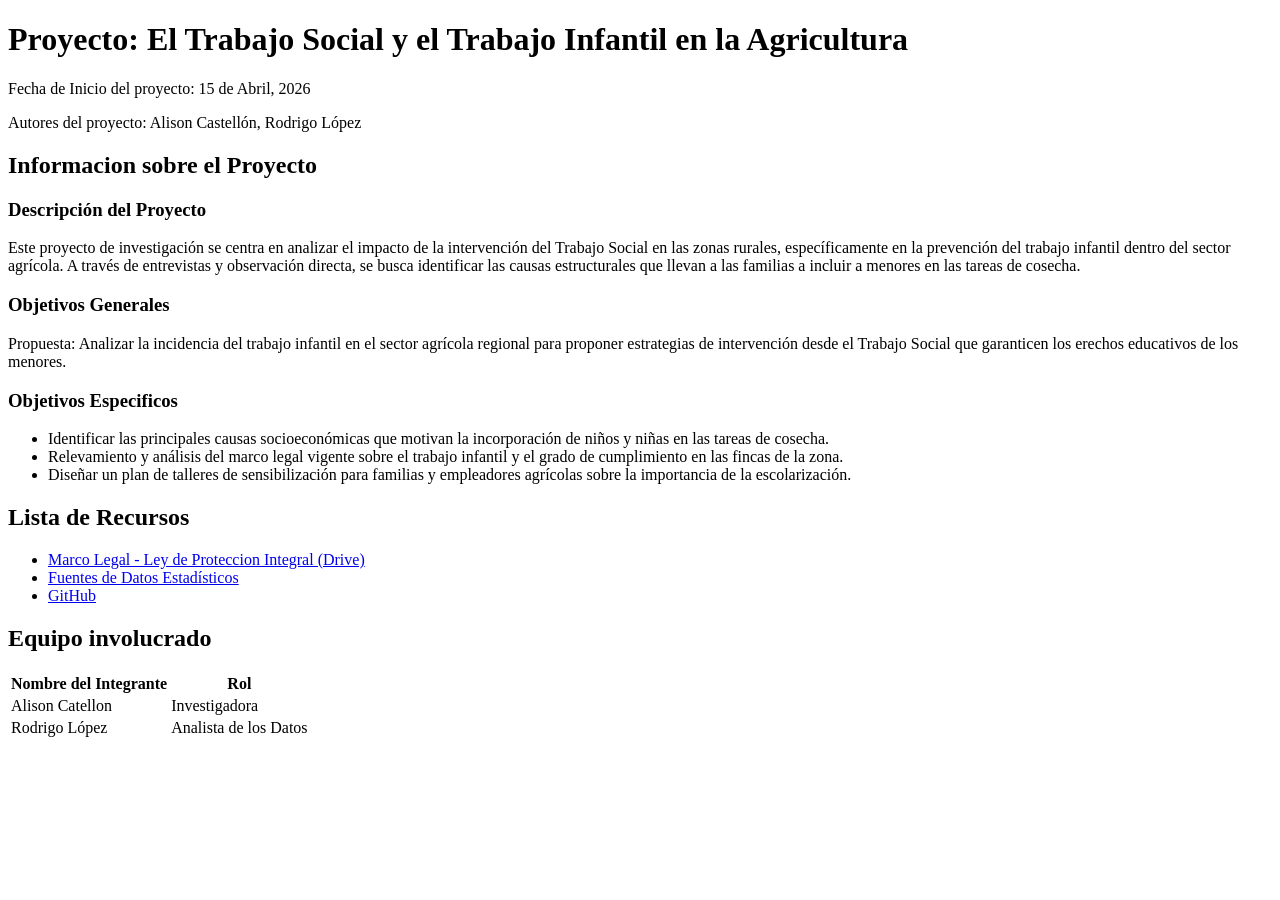
==== detalle.html @ 79ef1bc7 "Agrego detalle.html y descripcion del mismo en el README" ====
<!DOCTYPE html>
<html lang="es">

<head>
    <meta charset="UTF-8">
    <meta name="viewport" content="width=device-width, initial-scale=1.0">
    <title>Detalles del proyecto</title>
</head>

<body>
    <h1>Proyecto: El Trabajo Social y el Trabajo
        Infantil en la Agricultura</h1>
    <p>Fecha de Inicio del proyecto: 15 de Abril, 2026 </p>
    <p>Autores del proyecto: Alison Castellón, Rodrigo López </p>

    <main>
        <section>
            <h2>Informacion sobre el Proyecto</h2>
            <article>
                <h3>Descripción del Proyecto</h3>
                <p>Este proyecto de investigación se centra en
                    analizar el impacto de la intervención del
                    Trabajo Social
                    en las zonas rurales, específicamente en la
                    prevención del trabajo infantil dentro del
                    sector agrícola. A través de entrevistas y
                    observación directa, se busca identificar
                    las causas estructurales que llevan a las
                    familias a incluir a menores en las tareas
                    de cosecha.</p>
            </article>
            <article>
                <h3>Objetivos Generales</h3>
                <p>Propuesta: Analizar la incidencia
                    del trabajo infantil en el
                    sector agrícola regional para
                    proponer estrategias de
                    intervención desde el Trabajo
                    Social que garanticen los
                    erechos educativos de los
                    menores.</p>
            </article>
            <article>
                <h3>Objetivos Especificos</h3>
                <ul>
                    <li>Identificar las principales
                        causas socioeconómicas que
                        motivan la incorporación de
                        niños y niñas en las tareas
                        de cosecha.</li>
                    <li>Relevamiento y análisis del
                        marco legal vigente sobre el
                        trabajo infantil y el grado
                        de cumplimiento en las
                        fincas de la zona.</li>
                    <li>Diseñar un plan de talleres
                        de sensibilización para
                        familias y empleadores
                        agrícolas sobre la
                        importancia de la
                        escolarización.</li>
                </ul>
            </article>
        </section>

        <section>
            <h2>Lista de Recursos</h2>
            <ul>
                <li><a href="https://drive.google.com/file/d/1CVL6fTNr_M2UObj5jBd2u_5Sfa82Go5-/view?usp=sharing"
                        target="_blank"> Marco Legal - Ley de Proteccion Integral (Drive)</a></li>
                <li><a href="Recursos/Fuente_de_Datos_Estadísticos.pdf" target="_blank">Fuentes de Datos
                        Estadísticos</a></li>
                <li><a href="Enlace_a_GitHub">GitHub</a></li>
            </ul>
        </section>

        <section>
            <h2>Equipo involucrado</h2>
            <table>
                <tr>
                    <th>Nombre del Integrante</th>
                    <th>Rol</th>
                </tr>
                <tr>
                    <td>Alison Catellon</td>
                    <td>Investigadora</td>
                </tr>
                <tr>
                    <td>Rodrigo López</td>
                    <td>Analista de los Datos</td>
                </tr>
            </table>
        </section>
    </main>
</body>

</html>
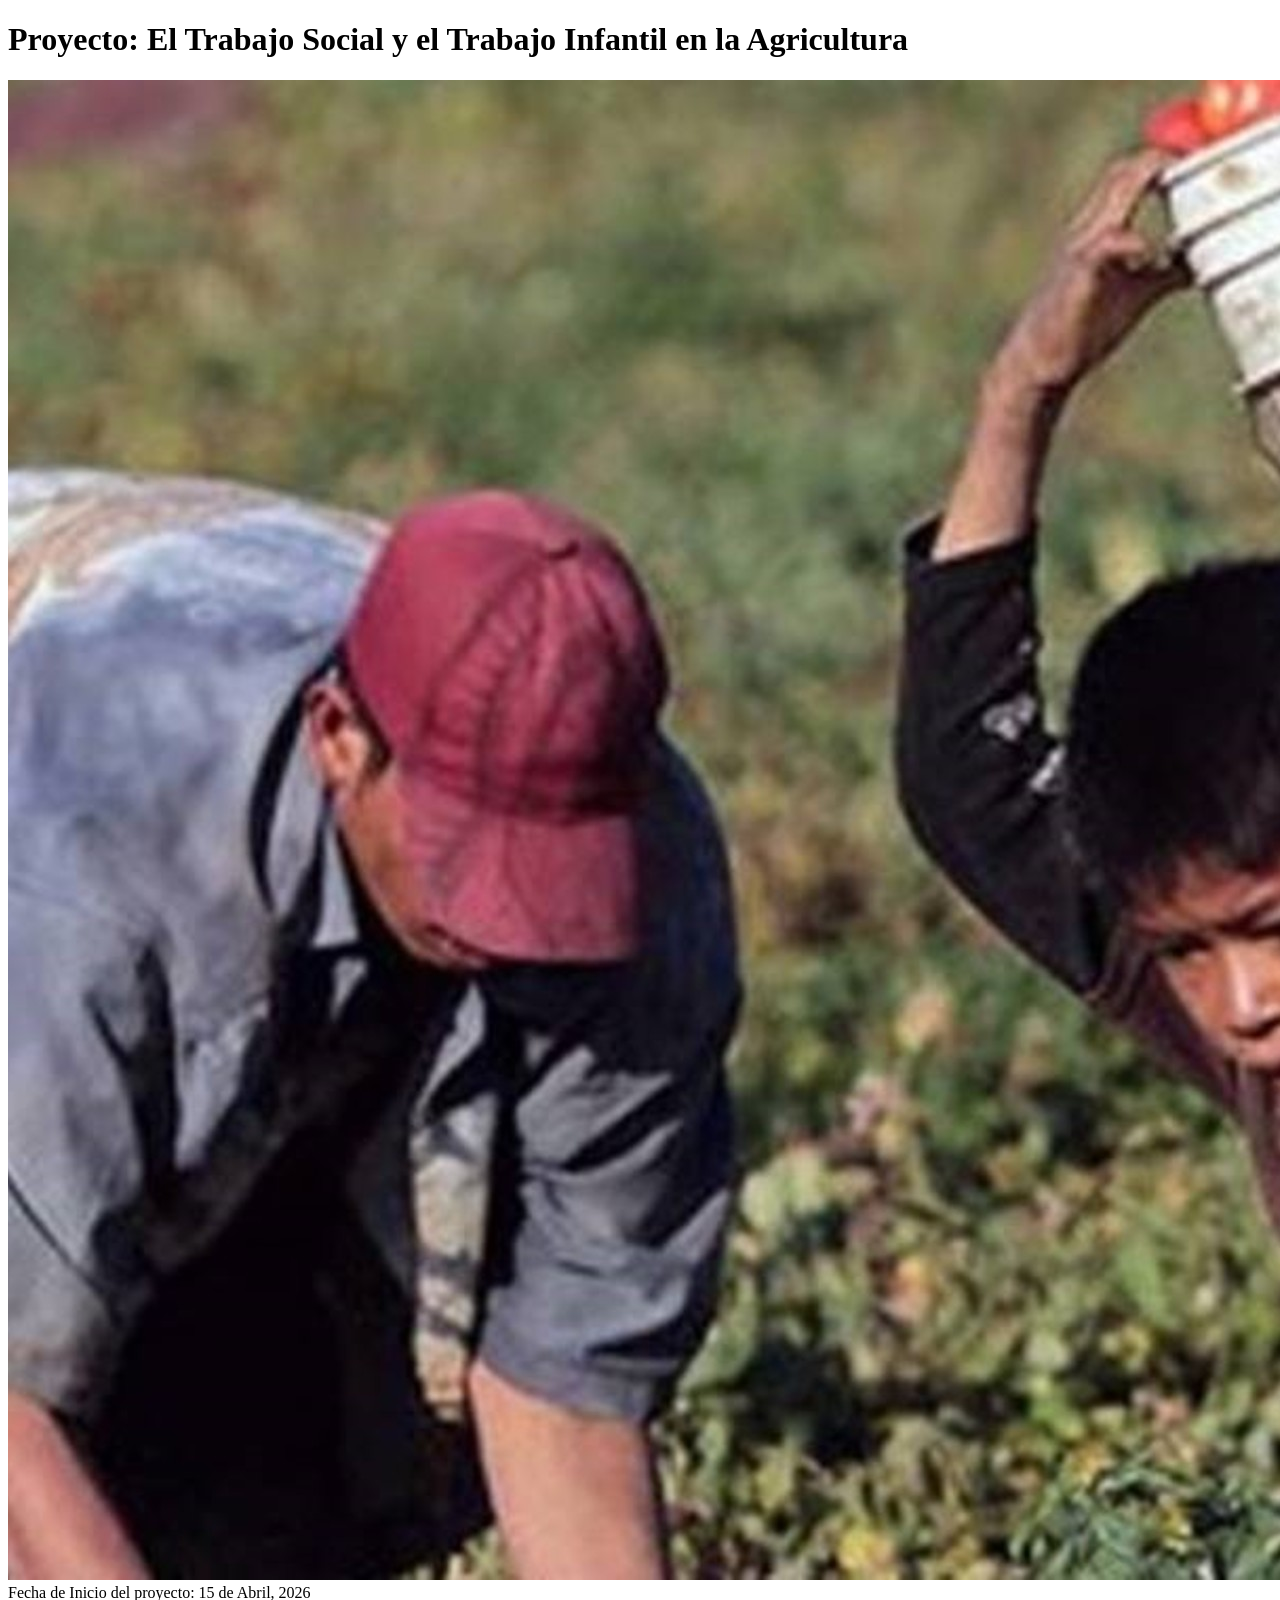
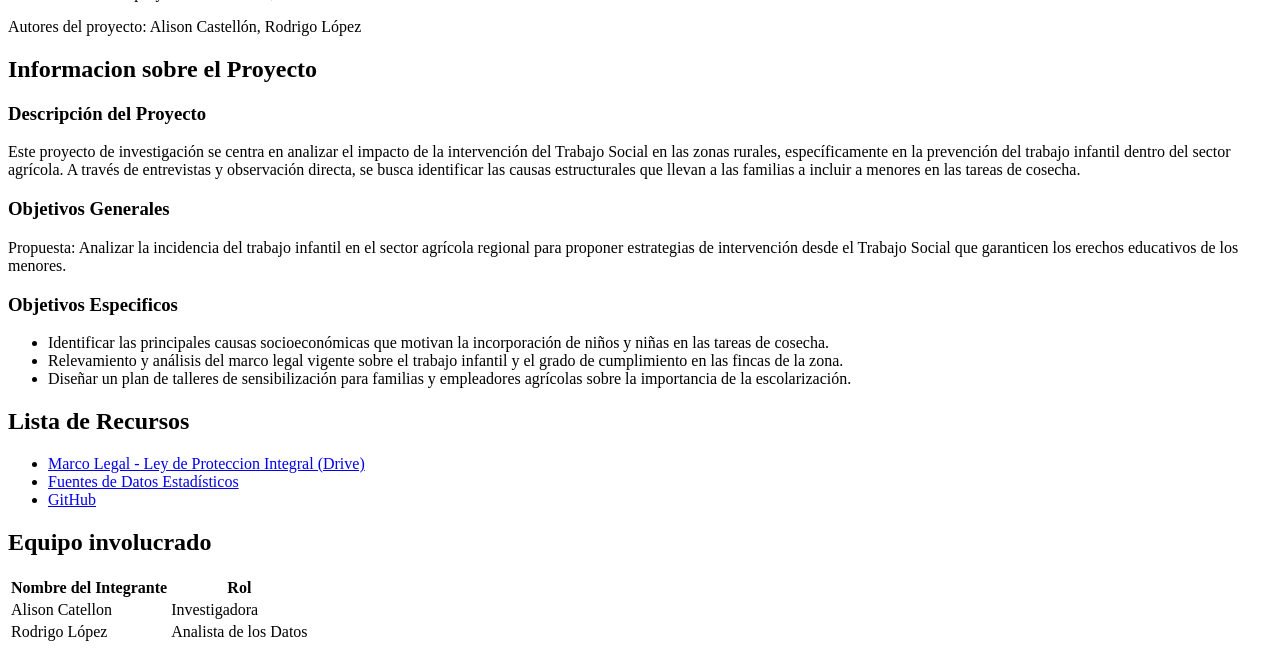
==== commit a8d3df9a: "Corrección en el README" ====
--- a/detalle.html
+++ b/detalle.html
@@ -10,6 +10,7 @@
 <body>
     <h1>Proyecto: El Trabajo Social y el Trabajo
         Infantil en la Agricultura</h1>
+        <img src="Recursos/nene.jpg" alt="Niño levantando un balde de tierra"
     <p>Fecha de Inicio del proyecto: 15 de Abril, 2026 </p>
     <p>Autores del proyecto: Alison Castellón, Rodrigo López </p>
 
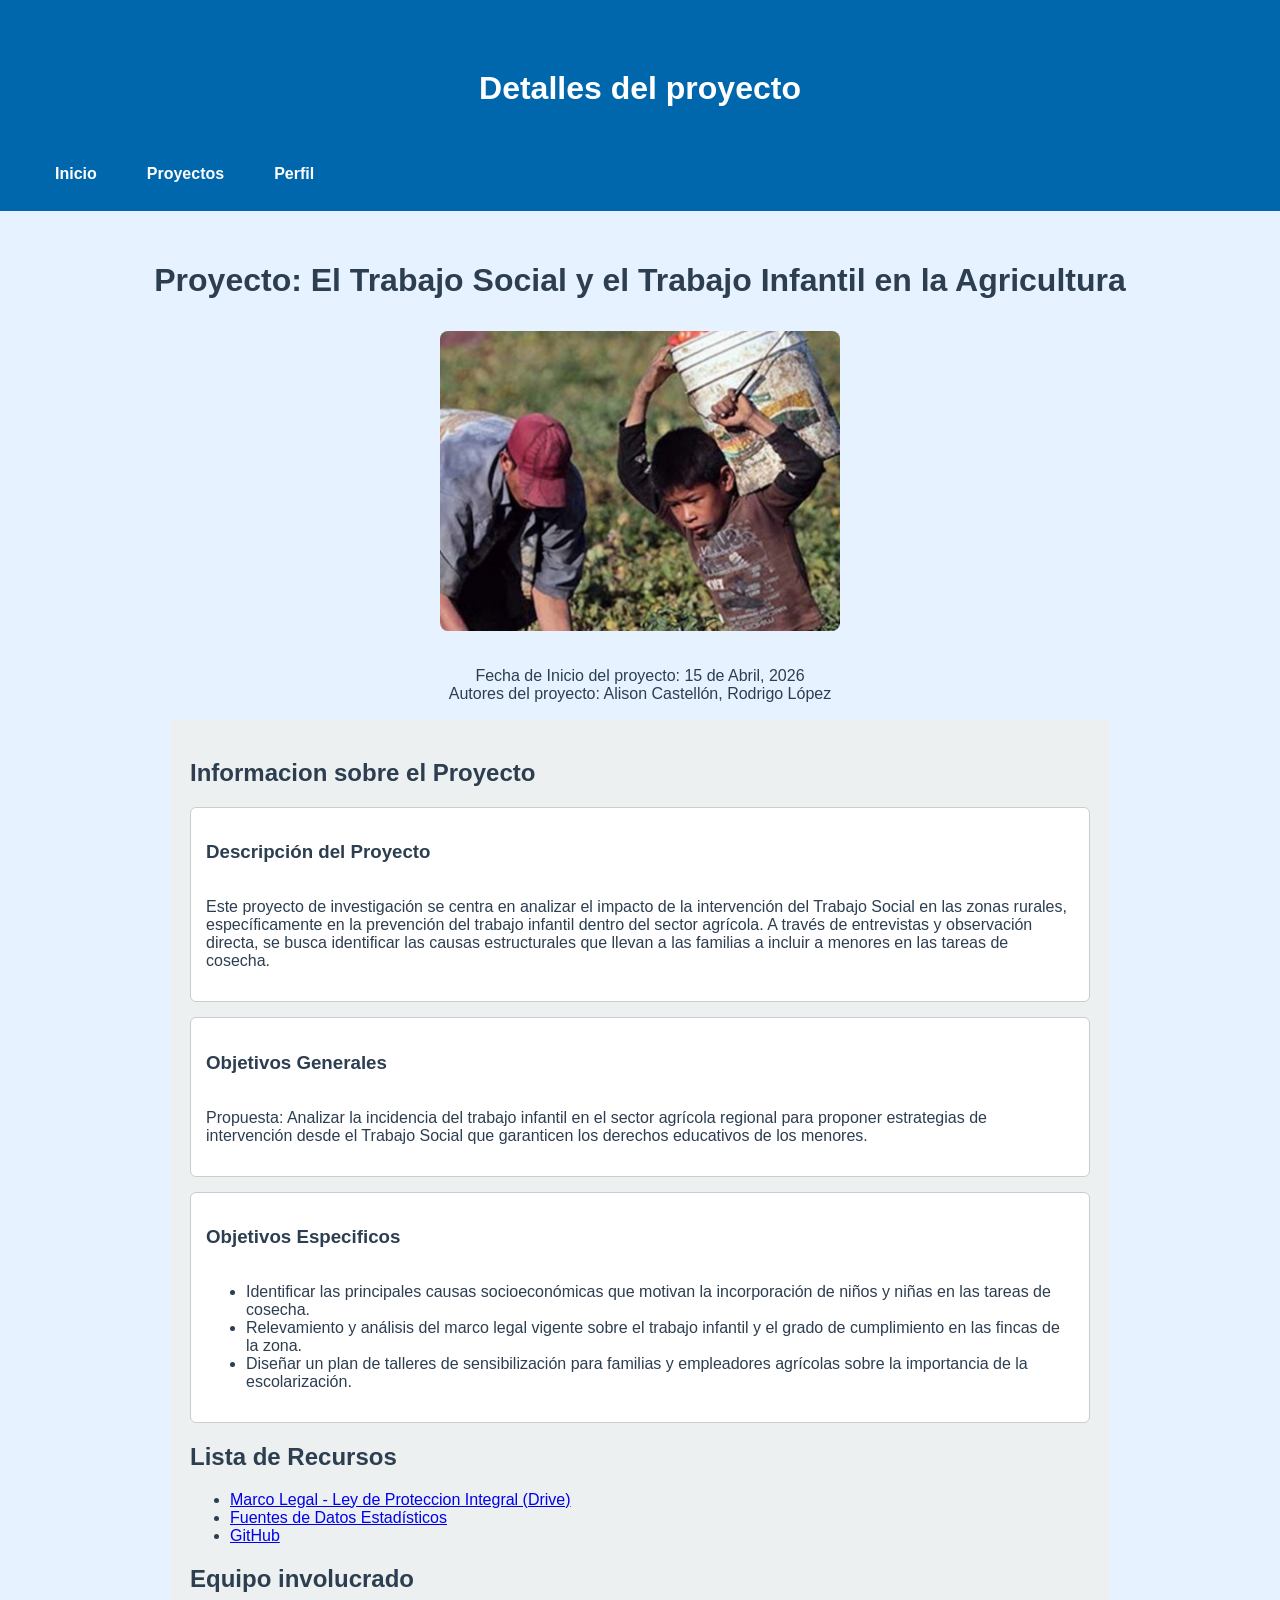
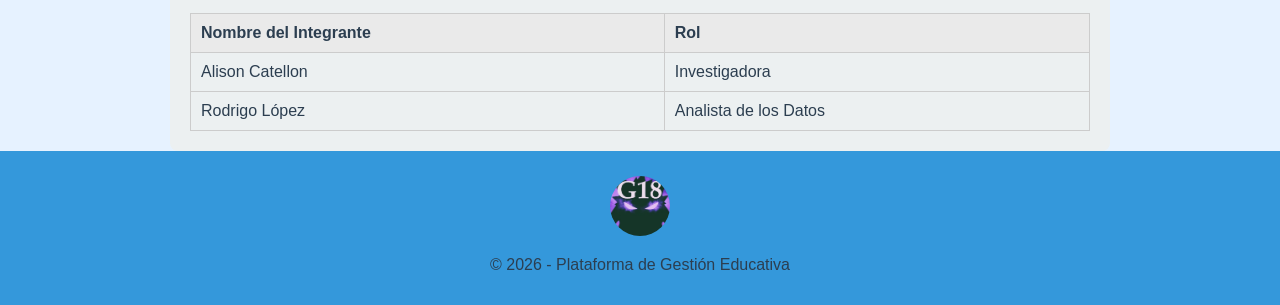
==== commit f77e9eb2: "Agrego estilos a styles.css y foto del logo" ====
--- a/detalle.html
+++ b/detalle.html
@@ -3,16 +3,38 @@
 
 <head>
     <meta charset="UTF-8">
-    <meta name="viewport" content="width=device-width, initial-scale=1.0">
     <title>Detalles del proyecto</title>
+    <style>
+        p {
+            font-size: 16px;
+            color: #2c3e50;
+        }
+
+        table {
+            border: 1px solid #ccc;
+            width: 100%;
+        }
+    </style>
+    <link rel="stylesheet" href="css/styles.css">
 </head>
 
 <body>
-    <h1>Proyecto: El Trabajo Social y el Trabajo
-        Infantil en la Agricultura</h1>
-        <img src="Recursos/nene.jpg" alt="Niño levantando un balde de tierra"
-    <p>Fecha de Inicio del proyecto: 15 de Abril, 2026 </p>
-    <p>Autores del proyecto: Alison Castellón, Rodrigo López </p>
+    <header>
+        <h1>Detalles del proyecto</h1>
+        <nav>
+            <a href="index.html">Inicio</a>
+            <a href="proyectos.html">Proyectos</a>
+            <a href="perfil.html">Perfil</a>
+        </nav>
+    </header>
+
+    <h1 style="padding: 10px; text-align: center;">
+        Proyecto: El Trabajo Social y el Trabajo Infantil en la Agricultura
+    </h1>
+    <img src="Recursos/nene.jpg" alt="Niño levantando un balde de tierra">
+
+    <p style="text-align: center;">Fecha de Inicio del proyecto: 15 de Abril, 2026 <br>
+        Autores del proyecto: Alison Castellón, Rodrigo López </p>
 
     <main>
         <section>
@@ -38,7 +60,7 @@
                     proponer estrategias de
                     intervención desde el Trabajo
                     Social que garanticen los
-                    erechos educativos de los
+                    derechos educativos de los
                     menores.</p>
             </article>
             <article>
@@ -94,5 +116,9 @@
         </section>
     </main>
 </body>
+<footer>
+    <img src="Recursos/Logo.jpg" alt="Logo del proyecto" class="logo-footer">
+    <p>&copy; 2026 - Plataforma de Gestión Educativa</p>
+</footer>
 
 </html>
--- a/css/styles.css
+++ b/css/styles.css
@@ -0,0 +1,118 @@
+/* Variables globales */
+:root {
+    --color-primario: #3498db;
+    --color-secundario: #3498db;
+    --color-fondo: #e6f2ff;
+    --color-texto: #2c3e50;
+    --fuente-base: 'Arial', sans-serif;
+}
+
+/* Estructura general con Grid */
+body {
+    display: grid;
+    grid-template-rows: auto 1fr auto;
+    min-height: 100vh;
+    background-color: var(--color-fondo);
+    font-family: var(--fuente-base);
+    color: var(--color-texto);
+    margin: 0;
+}
+
+/* Contenedor superior */
+header {
+    background-color: #0067ac;
+    padding: 20px;
+    margin-bottom: 20px;
+}
+
+/* Título centrado */
+header h1 {
+    text-align: center;
+    color: white;
+    margin: 50px 0 50px 0;
+}
+
+/* Barra de navegación */
+header nav {
+    display: flex;
+    justify-content: flex-start;
+    gap: 20px;
+    margin-left: 20px;
+}
+
+/* Estilo de los enlaces */
+header nav a {
+    color: white;
+    text-decoration: none;
+    font-weight: bold;
+    padding: 8px 15px;
+    transition: background-color 0.3s ease, color 0.3s ease;
+}
+
+/* Efecto al pasar el mouse */
+header nav a:hover {
+    background-color: #1a6bbc;
+    color: #ecf0f1;
+}
+
+/* Contenido principal */
+main {
+    padding: 20px;
+    max-width: 900px;
+    margin: auto;
+    background: #ecf0f1;
+    border-radius: 8px;
+}
+
+/* Imagen destacada */
+img {
+    display: block;
+    margin: 0 auto 20px auto;
+    max-width: 400px;
+    border-radius: 8px;
+}
+
+/* Tabla de equipo */
+table {
+    width: 100%;
+    border-collapse: collapse;
+    margin-top: 15px;
+}
+
+th,
+td {
+    border: 1px solid #ccc;
+    padding: 10px;
+    text-align: left;
+}
+
+th {
+    background-color: #eaeaea;
+}
+
+/* Cards (ejemplo para artículos) */
+article {
+    background: white;
+    border: 1px solid #ccc;
+    border-radius: 6px;
+    padding: 15px;
+    margin-bottom: 15px;
+    display: flex;
+    flex-direction: column;
+}
+
+/* Footer */
+footer {
+    background-color: var(--color-secundario);
+    color: white;
+    text-align: center;
+    padding: 15px;
+}
+
+.logo-footer {
+    width: 60px;
+    height: 60px;
+    border-radius: 50%;
+    object-fit: cover;
+    margin-top: 10px;
+}
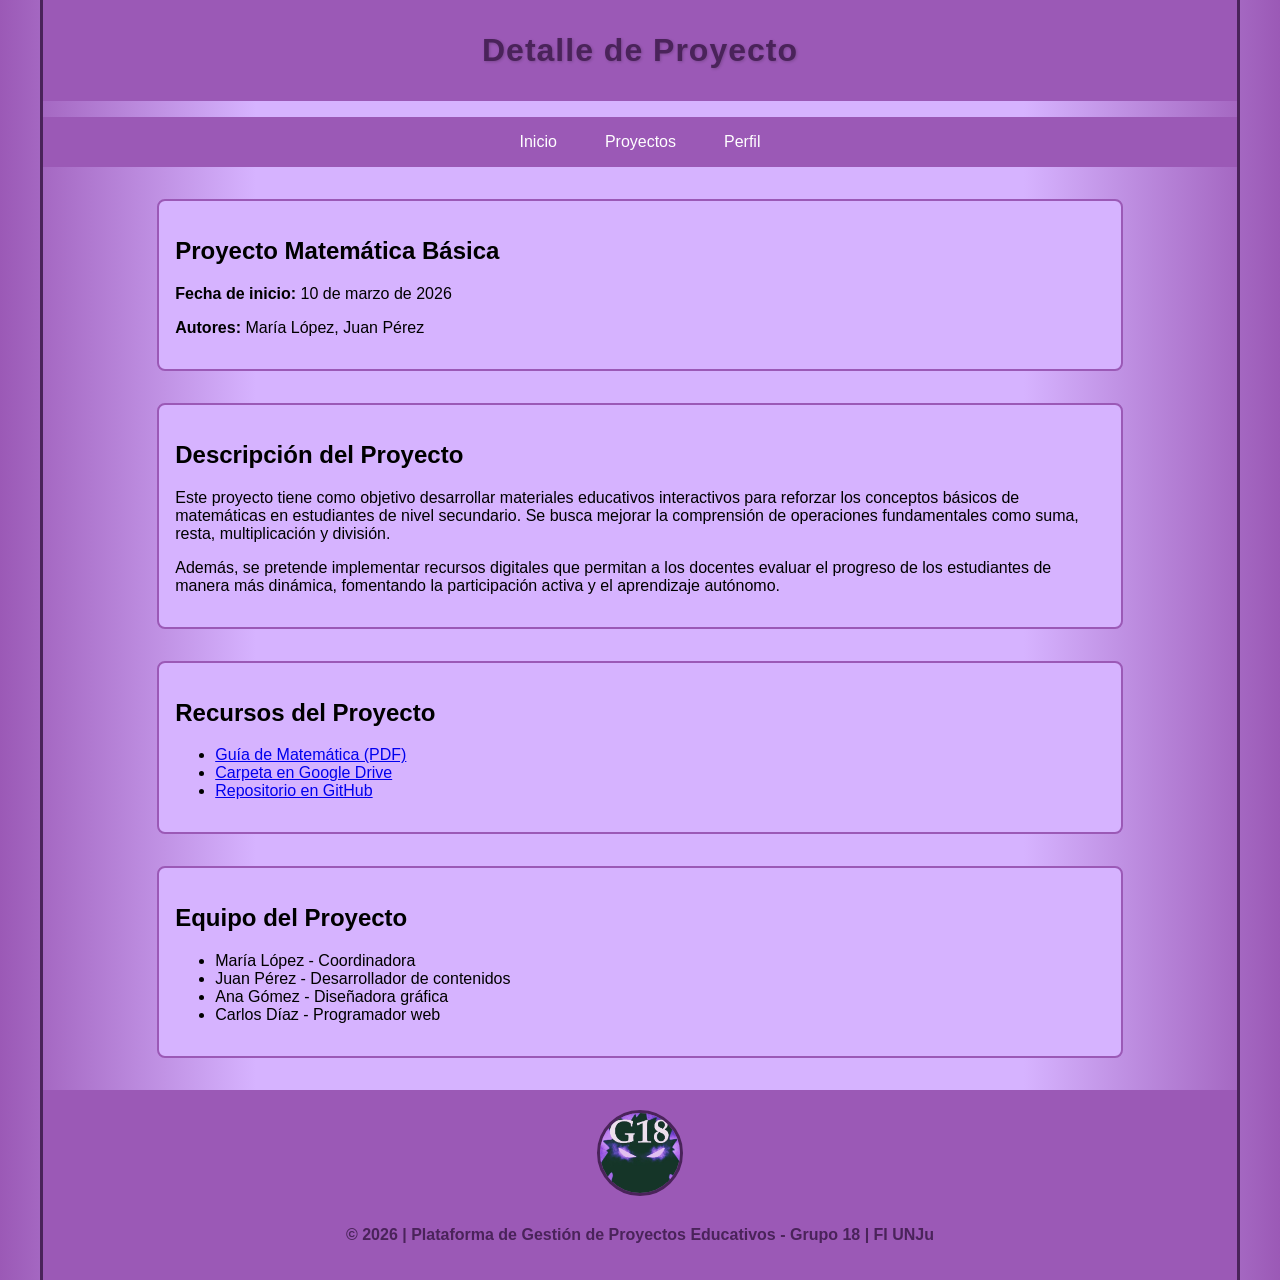
==== commit de34f9e1: "Agrego nuevos archivos y actualizaciones para los html" ====
--- a/detalle.html
+++ b/detalle.html
@@ -1,124 +1,93 @@
-<!DOCTYPE html>
+<!doctype html>
 <html lang="es">
+  <head>
+    <meta charset="UTF-8" />
+    <meta name="viewport" content="width=device-width, initial-scale=1.0" />
+    <title>Detalle de Proyecto</title>
+    <link rel="icon" href="img/favicon.ico" type="image/x-icon" />
+    <link rel="stylesheet" href="css/styles.css" />
+  </head>
 
-<head>
-    <meta charset="UTF-8">
-    <title>Detalles del proyecto</title>
-    <style>
-        p {
-            font-size: 16px;
-            color: #2c3e50;
-        }
+  <body>
+    <div class="container">
+      <header class="header">
+        <h1
+          class="header-title"
+          style="color: var(--violeta-oscuro); text-align: center"
+        >
+          Detalle de Proyecto
+        </h1>
+      </header>
 
-        table {
-            border: 1px solid #ccc;
-            width: 100%;
-        }
-    </style>
-    <link rel="stylesheet" href="css/styles.css">
-</head>
+      <nav class="nav-box">
+        <ul>
+          <li><a href="index.html">Inicio</a></li>
+          <li><a href="proyectos.html">Proyectos</a></li>
+          <li><a href="perfil.html">Perfil</a></li>
+        </ul>
+      </nav>
 
-<body>
-    <header>
-        <h1>Detalles del proyecto</h1>
-        <nav>
-            <a href="index.html">Inicio</a>
-            <a href="proyectos.html">Proyectos</a>
-            <a href="perfil.html">Perfil</a>
-        </nav>
-    </header>
-
-    <h1 style="padding: 10px; text-align: center;">
-        Proyecto: El Trabajo Social y el Trabajo Infantil en la Agricultura
-    </h1>
-    <img src="Recursos/nene.jpg" alt="Niño levantando un balde de tierra">
-
-    <p style="text-align: center;">Fecha de Inicio del proyecto: 15 de Abril, 2026 <br>
-        Autores del proyecto: Alison Castellón, Rodrigo López </p>
-
-    <main>
-        <section>
-            <h2>Informacion sobre el Proyecto</h2>
-            <article>
-                <h3>Descripción del Proyecto</h3>
-                <p>Este proyecto de investigación se centra en
-                    analizar el impacto de la intervención del
-                    Trabajo Social
-                    en las zonas rurales, específicamente en la
-                    prevención del trabajo infantil dentro del
-                    sector agrícola. A través de entrevistas y
-                    observación directa, se busca identificar
-                    las causas estructurales que llevan a las
-                    familias a incluir a menores en las tareas
-                    de cosecha.</p>
-            </article>
-            <article>
-                <h3>Objetivos Generales</h3>
-                <p>Propuesta: Analizar la incidencia
-                    del trabajo infantil en el
-                    sector agrícola regional para
-                    proponer estrategias de
-                    intervención desde el Trabajo
-                    Social que garanticen los
-                    derechos educativos de los
-                    menores.</p>
-            </article>
-            <article>
-                <h3>Objetivos Especificos</h3>
-                <ul>
-                    <li>Identificar las principales
-                        causas socioeconómicas que
-                        motivan la incorporación de
-                        niños y niñas en las tareas
-                        de cosecha.</li>
-                    <li>Relevamiento y análisis del
-                        marco legal vigente sobre el
-                        trabajo infantil y el grado
-                        de cumplimiento en las
-                        fincas de la zona.</li>
-                    <li>Diseñar un plan de talleres
-                        de sensibilización para
-                        familias y empleadores
-                        agrícolas sobre la
-                        importancia de la
-                        escolarización.</li>
-                </ul>
-            </article>
+      <main>
+        <section id="encabezado-proyecto">
+          <h2>Proyecto Matemática Básica</h2>
+          <p><strong>Fecha de inicio:</strong> 10 de marzo de 2026</p>
+          <p><strong>Autores:</strong> María López, Juan Pérez</p>
         </section>
 
-        <section>
-            <h2>Lista de Recursos</h2>
-            <ul>
-                <li><a href="https://drive.google.com/file/d/1CVL6fTNr_M2UObj5jBd2u_5Sfa82Go5-/view?usp=sharing"
-                        target="_blank"> Marco Legal - Ley de Proteccion Integral (Drive)</a></li>
-                <li><a href="Recursos/Fuente_de_Datos_Estadísticos.pdf" target="_blank">Fuentes de Datos
-                        Estadísticos</a></li>
-                <li><a href="Enlace_a_GitHub">GitHub</a></li>
-            </ul>
+        <section id="descripcion">
+          <h2>Descripción del Proyecto</h2>
+          <p>
+            Este proyecto tiene como objetivo desarrollar materiales educativos
+            interactivos para reforzar los conceptos básicos de matemáticas en
+            estudiantes de nivel secundario. Se busca mejorar la comprensión de
+            operaciones fundamentales como suma, resta, multiplicación y
+            división.
+          </p>
+          <p>
+            Además, se pretende implementar recursos digitales que permitan a
+            los docentes evaluar el progreso de los estudiantes de manera más
+            dinámica, fomentando la participación activa y el aprendizaje
+            autónomo.
+          </p>
         </section>
 
-        <section>
-            <h2>Equipo involucrado</h2>
-            <table>
-                <tr>
-                    <th>Nombre del Integrante</th>
-                    <th>Rol</th>
-                </tr>
-                <tr>
-                    <td>Alison Catellon</td>
-                    <td>Investigadora</td>
-                </tr>
-                <tr>
-                    <td>Rodrigo López</td>
-                    <td>Analista de los Datos</td>
-                </tr>
-            </table>
+        <section id="recursos">
+          <h2>Recursos del Proyecto</h2>
+          <ul>
+            <li>
+              <a href="docs/guia-matematica.pdf">Guía de Matemática (PDF)</a>
+            </li>
+            <li>
+              <a href="https://drive.google.com/proyecto-matematica"
+                >Carpeta en Google Drive</a
+              >
+            </li>
+            <li>
+              <a href="https://github.com/usuario/proyecto-matematica"
+                >Repositorio en GitHub</a
+              >
+            </li>
+          </ul>
         </section>
-    </main>
-</body>
-<footer>
-    <img src="Recursos/Logo.jpg" alt="Logo del proyecto" class="logo-footer">
-    <p>&copy; 2026 - Plataforma de Gestión Educativa</p>
-</footer>
 
-</html>+        <section id="equipo">
+          <h2>Equipo del Proyecto</h2>
+          <ul>
+            <li>María López - Coordinadora</li>
+            <li>Juan Pérez - Desarrollador de contenidos</li>
+            <li>Ana Gómez - Diseñadora gráfica</li>
+            <li>Carlos Díaz - Programador web</li>
+          </ul>
+        </section>
+      </main>
+
+      <footer class="footer">
+        <img src="img/Logo.jpg" alt="Logo del proyecto" class="footer-logo" />
+        <p class="footer-text">
+          &copy; 2026 | Plataforma de Gestión de Proyectos Educativos - Grupo 18
+          | FI UNJu
+        </p>
+      </footer>
+    </div>
+  </body>
+</html>
--- a/css/styles.css
+++ b/css/styles.css
@@ -1,118 +1,235 @@
-/* Variables globales */
 :root {
-    --color-primario: #3498db;
-    --color-secundario: #3498db;
-    --color-fondo: #e6f2ff;
-    --color-texto: #2c3e50;
-    --fuente-base: 'Arial', sans-serif;
-}
-
-/* Estructura general con Grid */
+  --violeta-claro: #d6b3ff;
+  --violeta-medio: #9b59b6;
+  --violeta-oscuro: #4a235a;
+  --texto: #2c2c2c;
+  --fuente: "Segoe UI", sans-serif;
+}
+
+/* Contenedor general con líneas laterales */
+.container {
+  margin-left: 40px;
+  margin-right: 40px;
+  border-left: 3px solid var(--violeta-oscuro);
+  border-right: 3px solid var(--violeta-oscuro);
+  min-height: 100vh;
+  display: flex;
+  flex-direction: column;
+}
+
 body {
-    display: grid;
-    grid-template-rows: auto 1fr auto;
-    min-height: 100vh;
-    background-color: var(--color-fondo);
-    font-family: var(--fuente-base);
-    color: var(--color-texto);
-    margin: 0;
-}
-
-/* Contenedor superior */
-header {
-    background-color: #0067ac;
-    padding: 20px;
-    margin-bottom: 20px;
-}
-
-/* Título centrado */
-header h1 {
-    text-align: center;
-    color: white;
-    margin: 50px 0 50px 0;
-}
-
-/* Barra de navegación */
-header nav {
-    display: flex;
-    justify-content: flex-start;
-    gap: 20px;
-    margin-left: 20px;
-}
-
-/* Estilo de los enlaces */
-header nav a {
-    color: white;
-    text-decoration: none;
-    font-weight: bold;
-    padding: 8px 15px;
-    transition: background-color 0.3s ease, color 0.3s ease;
-}
-
-/* Efecto al pasar el mouse */
-header nav a:hover {
-    background-color: #1a6bbc;
-    color: #ecf0f1;
-}
-
-/* Contenido principal */
+  display: flex;
+  flex-direction: column;
+  min-height: 100vh;
+  margin: 0;
+  grid-template-rows: auto auto 1fr auto;
+  font-family: var(--fuente);
+
+  background: linear-gradient(
+    to right,
+    var(--violeta-medio) 0%,
+    var(--violeta-claro) 20%,
+    var(--violeta-claro) 80%,
+    var(--violeta-medio) 100%
+  );
+}
+
 main {
-    padding: 20px;
-    max-width: 900px;
-    margin: auto;
-    background: #ecf0f1;
-    border-radius: 8px;
-}
-
-/* Imagen destacada */
-img {
-    display: block;
-    margin: 0 auto 20px auto;
-    max-width: 400px;
-    border-radius: 8px;
-}
-
-/* Tabla de equipo */
-table {
-    width: 100%;
-    border-collapse: collapse;
-    margin-top: 15px;
-}
-
-th,
-td {
-    border: 1px solid #ccc;
-    padding: 10px;
-    text-align: left;
-}
-
-th {
-    background-color: #eaeaea;
-}
-
-/* Cards (ejemplo para artículos) */
-article {
-    background: white;
-    border: 1px solid #ccc;
-    border-radius: 6px;
-    padding: 15px;
-    margin-bottom: 15px;
-    display: flex;
-    flex-direction: column;
+  flex: 1;
+  display: flex;
+  flex-direction: column;
+  align-items: center;
+  justify-content: flex-start;
+  padding: 1rem;
+}
+
+section {
+  background-color: var(--violeta-claro);
+  border: 2px solid var(--violeta-medio);
+  border-radius: 8px;
+  padding: 1rem;
+  width: 80%;
+  margin: 1rem auto;
+}
+
+/* Header */
+.header {
+  background-color: var(--violeta-medio);
+  padding: 2rem;
+  text-align: center;
+  margin-top: 0;
+  margin-bottom: 1rem;
+}
+
+.header-title {
+  margin: 0;
+  font-size: 2rem;
+  font-weight: bold;
+  color: var(--violeta-oscuro);
+  text-shadow: 1px 1px 3px rgba(0, 0, 0, 0.2);
+  letter-spacing: 1px;
+}
+
+/* Nav */
+.nav-box {
+  background-color: var(--violeta-medio);
+  padding: 1rem;
+  text-align: center;
+}
+
+.nav-box ul {
+  display: flex;
+  justify-content: center;
+  gap: 1rem;
+  list-style: none;
+  margin: 0;
+  padding: 0;
+}
+
+.nav-box a {
+  color: white;
+  text-decoration: none;
+  padding: 0.5rem 1rem;
+}
+
+.nav-box a:hover {
+  background-color: var(--violeta-oscuro);
+  border-radius: 4px;
+}
+
+/* Cards */
+.cards {
+  display: flex;
+  flex-wrap: wrap;
+  gap: 1rem;
+  padding: 2rem;
+  justify-content: center;
+}
+
+.card {
+  border: 2px solid var(--violeta-medio);
+  border-radius: 8px;
+  width: 250px;
+  overflow: hidden;
+  box-shadow: 0 4px 6px rgba(0, 0, 0, 0.1);
+  transition:
+    transform 0.2s,
+    border-color 0.2s;
+  display: flex;
+  flex-direction: column;
+}
+
+.card:hover {
+  transform: scale(1.05);
+  border-color: var(--violeta-oscuro);
+}
+
+/* Header */
+.card-header {
+  background: linear-gradient(
+    to right,
+    var(--violeta-medio) 0%,
+    var(--violeta-claro) 50%,
+    var(--violeta-medio) 100%
+  );
+  padding: 1rem;
+  text-align: center;
+  min-height: 60px;
+  display: flex;
+  align-items: center;
+  justify-content: center;
+}
+
+.card-header h3 {
+  margin: 0;
+  color: var(--violeta-oscuro);
+  line-height: 1.2;
+  text-align: center;
+}
+
+/* Body */
+.card-body {
+  background: linear-gradient(
+    to bottom,
+    var(--violeta-medio) 0%,
+    var(--violeta-claro) 50%,
+    var(--violeta-medio) 100%
+  );
+  padding: 1rem;
+  flex: 1;
+  display: flex;
+  flex-direction: column;
+  justify-content: space-between;
+  align-items: center;
+  text-align: center;
+}
+
+.card-body img {
+  width: 100%;
+  height: 150px;
+  object-fit: cover;
+  border-radius: 6px;
+  margin-bottom: 0.8rem;
+}
+
+.card-body p {
+  margin: 0.3rem 0;
+  font-weight: 500;
+}
+
+/* Botón centrado */
+.btn {
+  background: linear-gradient(
+    to right,
+    var(--violeta-medio),
+    var(--violeta-oscuro)
+  );
+  color: white;
+  font-weight: bold;
+  font-size: 1rem;
+  padding: 12px 20px;
+  border: none;
+  border-radius: 25px;
+  cursor: pointer;
+  transition: all 0.3s ease;
+  box-shadow: 0 4px 8px rgba(0, 0, 0, 0.2);
+  text-decoration: none;
+  margin-top: 1rem;
+}
+
+.btn:hover {
+  background: linear-gradient(
+    to right,
+    var(--violeta-oscuro),
+    var(--violeta-medio)
+  );
+  transform: scale(1.05);
+  box-shadow: 0 6px 12px rgba(0, 0, 0, 0.3);
+}
+
+.btn:active {
+  transform: scale(0.95);
 }
 
 /* Footer */
-footer {
-    background-color: var(--color-secundario);
-    color: white;
-    text-align: center;
-    padding: 15px;
-}
-
-.logo-footer {
-    width: 60px;
-    height: 60px;
-    border-radius: 50%;
-    object-fit: cover;
-    margin-top: 10px;
-}+.footer {
+  background-color: var(--violeta-medio);
+  padding: 20px;
+  text-align: center;
+  margin-top: auto;
+}
+
+.footer-logo {
+  width: 80px;
+  height: 80px;
+  border-radius: 50%;
+  object-fit: cover;
+  border: 3px solid var(--violeta-oscuro);
+  margin-bottom: 10px;
+}
+
+.footer-text {
+  color: var(--violeta-oscuro);
+  font-weight: bold;
+  font-size: 1rem;
+}
